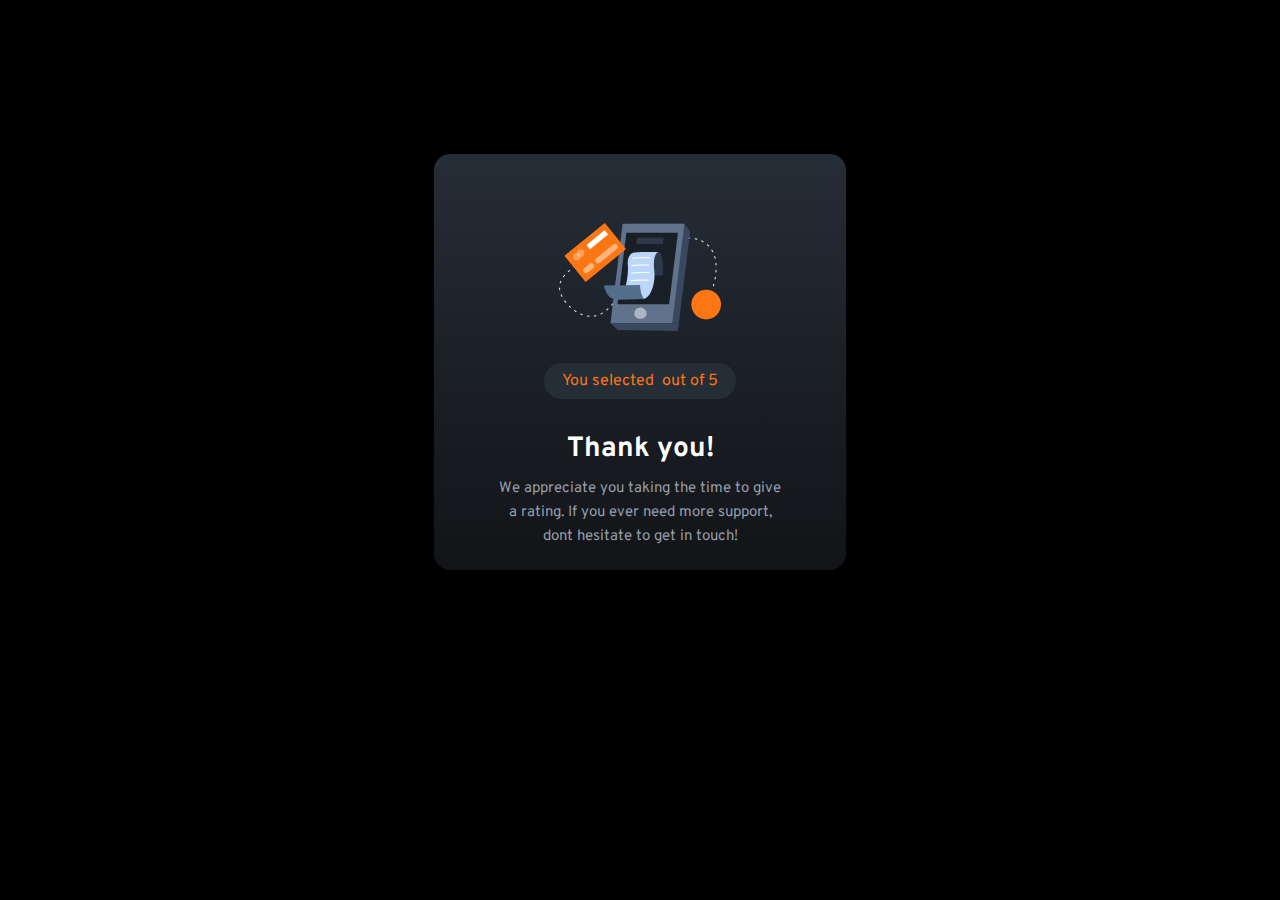
==== thank-you-state.html @ 5d1a9921 "CSS interactivity and initial JS" ====
<!DOCTYPE html>
<html lang="en">
<head>
  <meta charset="UTF-8">
  <meta name="viewport" content="width=device-width, initial-scale=1.0"> <!-- displays site properly based on user's device -->

  <link rel="icon" type="image/png" sizes="32x32" href="./images/favicon-32x32.png">
  
  <title>Frontend Mentor | Interactive rating component</title>

  <link href="ratingcomponent.css" type="text/css" rel="stylesheet">

  <link rel="preconnect" href="https://fonts.googleapis.com">
  <link rel="preconnect" href="https://fonts.gstatic.com" crossorigin>
  <link href="https://fonts.googleapis.com/css2?family=Overpass:wght@400;700&display=swap" rel="stylesheet"> 

</head>

<!--
Frontend Mentor
Interactive Rating Component
C Lewis
clewisdev.com
October 2022
-->

<body>

  <main>

  <!-- Thank you state start -->

  <img src="images/illustration-thank-you.svg" 
  class="thanks-img" id="thanks-img" alt="">

  <div class="rating-selection">
  <p class="subtitle-selection" id="subtitle-selection">You selected</p> 
  <p class="subtitle-selection" id="selection"></p> 
  <p class="subtitle-selection">out of 5</p>
  </div> <!--closing div for subtitle-selection -->  

  <h2 class="title-thanks" id="title-thanks">Thank you!</h2>

  <p class="subtitle-appreciation" id="subtitle-appreciation">We appreciate you taking the time to give a rating. If you ever need more support, 
  dont hesitate to get in touch!</p>

  <!-- Thank you state end -->

</main>    

<script src="ratingcomponent.js"></script>

</body>
</html>
---- ratingcomponent.css ----
/*
Frontend Mentor
Interactive Rating Component
C Lewis
clewisdev.com
October 2022
*/

/****** VARIABLES ******/

:root {
    --primary-orange: hsl(25, 97%, 53%); 
    --neutral-white: #ffffff;
    --neutral-light-grey: #959eac;
    --neutral-medium-grey: #7c8798;
    --neutral-dark-blue: #252d37;
    --neutral-very-dark-blue: #121417;

    --br: 1rem;
    
    --ff: 'Overpass', sans-serif;

    /*? FONT SIZES */
    /*? 14px - 15px */
    /*? 24px - 28px */
    
    --fs-s: max(15px, 14px);
    --fs-m: max(28px, 24px);
}

/****** MOBILE FIRST DESIGN ******/

/****** GLOBAL STYLING ******/

* {
    margin: 0;
    padding: 0;
    -webkit-box-sizing: border-box; /* Safari/Chrome, other WebKit */
    -moz-box-sizing: border-box;    /* Firefox, other Gecko */
    box-sizing: border-box;         /* Opera/IE 8+ */
}

body {
    font-family: var(--ff);
    background-color: black;
}

main {
    background: linear-gradient(#252d37, #121417);
    /* max-width: 412px; */
    width: 327px;
    height: 360px;
    border-radius: var(--br);
    margin: 0 auto;
    margin-top: 9.625rem;
    padding: 1.5rem;
}

@media screen and (min-width: 800px) {
    main {
        width: 412px;
        height: 416px;
        /* padding: 2.5rem; */
    }
}

/* h1 */
.title  { 
    font-size: var(--fs-m);
    color: var(--neutral-white);
    padding-top: 1rem;
}

/* p */
.subtitle {
    font-size: var(--fs-s);
    line-height: 1.375rem;
    color: var(--neutral-light-grey);
    padding-top: .625rem;
    padding-bottom: 1.5rem;
}

/****** IMG ******/

.star {
    border: solid 1rem var(--neutral-dark-blue);
    border-radius: 50%;
}

/****** RATING NUMBER STYLING ******/

.ratings {
    color: var(--neutral-light-grey);
    padding-bottom: 1.5rem;
    display: flex;
    justify-content: space-between;
}

.number {
    width: 42px;
    height: 42px;
    background-color: var(--neutral-dark-blue);
    border: solid 1rem var(--neutral-dark-blue);
    border-radius: 50%;
    text-align: center;
}

/* .ratings:hover { */
/* } */

.number:hover {
    color: var(--neutral-white);
    background-color: var(--primary-orange);
    border: solid 1rem var(--primary-orange);
}

@media screen and (min-width: 800px) {
    .number {
        width: 51px;
        height: 51px;
    }
}

/****** BUTTON STYLING ******/

.rating-button {
    font-family: var(--ff);
    font-size: var(--fs-s);
    font-weight: 700;
    text-transform: uppercase;
    letter-spacing: 2px;
    line-height: 1.1875rem;
    color: var(--neutral-white);
    background-color: var(--primary-orange);
    border: none;
    width: 100%;
    padding: .75rem;
    border-radius: 2rem;
}

.rating-button:hover {
    background-color: var(--neutral-white);
    color: var(--primary-orange);
}

/****** THANK YOU STATE ******/

.thanks-img {
    display: block;
    margin: 0 auto;
    padding-top: 2.8125rem;
    padding-bottom: 2rem;
}

.rating-selection {
    display: flex;
    flex-direction: row;
    justify-content: center;
    gap: .25rem;
    text-align: center;
    padding: .5rem;
    background-color: var(--neutral-dark-blue);
    border-radius: 2rem;
    width: 12rem;
    margin: 0 auto;

}

/* p */
.subtitle-selection {
    text-align: center;
    color: var(--primary-orange);
    /* width: 12rem; */
    /* padding: .5rem; */
}

/* h2 */
.title-thanks {
    font-size: var(--fs-m);
    text-align: center;
    color: var(--neutral-white);
    padding-top: 2rem; 
    padding-bottom: .625rem;
}

/* p */
.subtitle-appreciation {
    font-size: .9375em;
    line-height: 1.5rem;
    text-align: center;
    color: var(--neutral-light-grey);
    padding-left: 2.5rem;
    padding-right: 2.5rem;
    padding-bottom: 2.8125rem;

}

/*
# Front-end Style Guide

## Layout

The designs were created to the following widths:

- Mobile: 375px
- Desktop: 1440px

## Colors

### Primary

- Orange: hsl(25, 97%, 53%)

### Neutral

- White: hsl(0, 0%, 100%)
- Light Grey: hsl(217, 12%, 63%)
- Medium Grey: hsl(216, 12%, 54%)
- Dark Blue: hsl(213, 19%, 18%)
- Very Dark Blue: hsl(216, 12%, 8%)

## Typography

### Body Copy

- Font size (paragraph): 15px

### Font

- Family: [Overpass](https://fonts.google.com/specimen/Overpass)
- Weights: 400, 700
*/
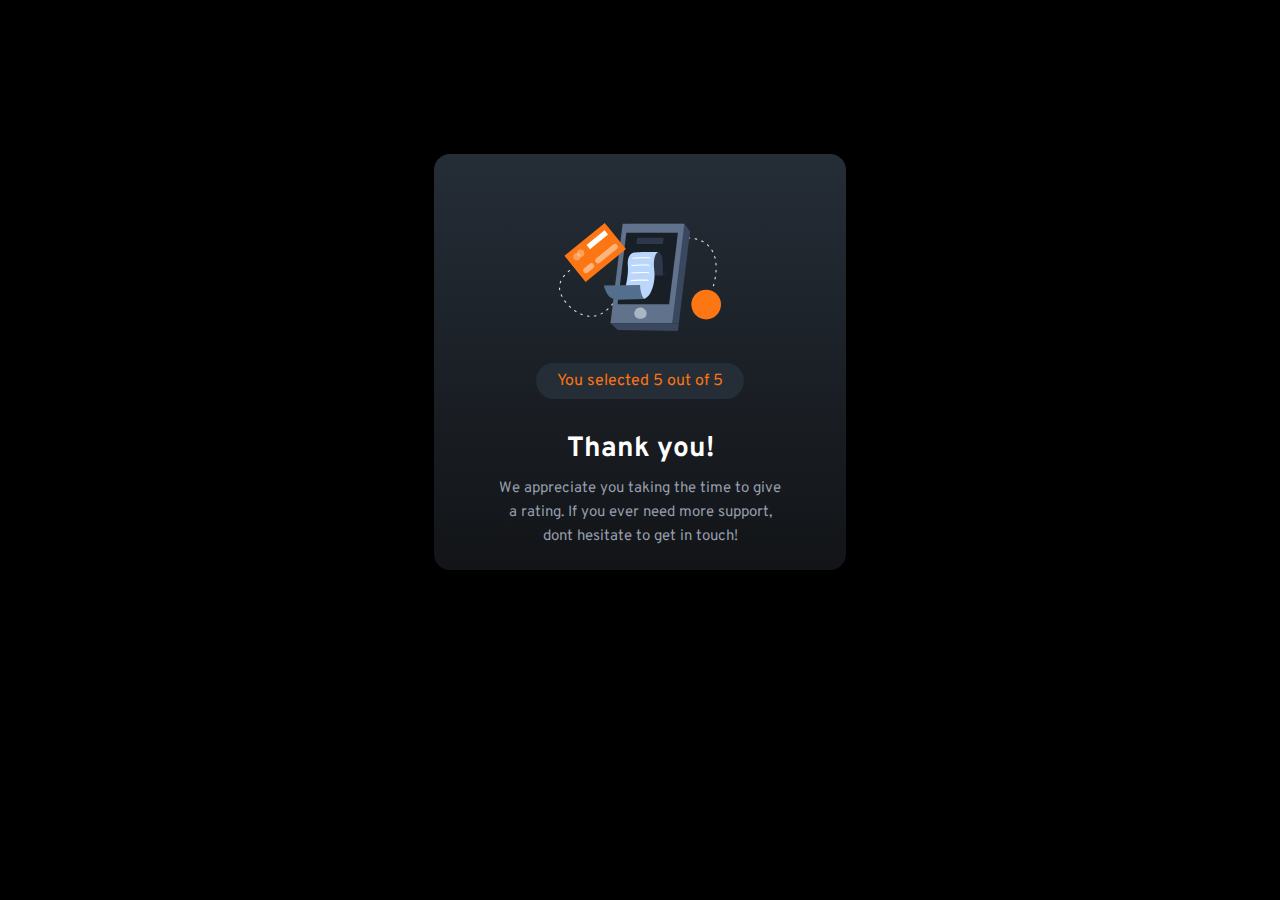
==== commit 5066eab4: "JS tweaking" ====
--- a/thank-you-state.html
+++ b/thank-you-state.html
@@ -34,9 +34,10 @@
   class="thanks-img" id="thanks-img" alt="">
 
   <div class="rating-selection">
-  <p class="subtitle-selection" id="subtitle-selection">You selected</p> 
-  <p class="subtitle-selection" id="selection"></p> 
-  <p class="subtitle-selection">out of 5</p>
+  <p class="subtitle-selection" id="subtitle-selection">
+    You selected 5 out of 5</p> 
+  <!-- <p class="subtitle-selection" id="selection">blank</p>  -->
+  <!-- <p class="subtitle-selection">out of 5</p> -->
   </div> <!--closing div for subtitle-selection -->  
 
   <h2 class="title-thanks" id="title-thanks">Thank you!</h2>
@@ -48,7 +49,7 @@
 
 </main>    
 
-<script src="ratingcomponent.js"></script>
+<script src="thank-you-state.html"></script>
 
 </body>
 </html>--- a/ratingcomponent.css
+++ b/ratingcomponent.css
@@ -145,6 +145,10 @@
 
 /****** THANK YOU STATE ******/
 
+.thank-you-state {
+    display: none;
+}
+
 .thanks-img {
     display: block;
     margin: 0 auto;
@@ -153,15 +157,15 @@
 }
 
 .rating-selection {
-    display: flex;
+    /* display: flex;
     flex-direction: row;
     justify-content: center;
-    gap: .25rem;
+    gap: .25rem; */
     text-align: center;
     padding: .5rem;
     background-color: var(--neutral-dark-blue);
     border-radius: 2rem;
-    width: 12rem;
+    width: 13rem;
     margin: 0 auto;
 
 }
